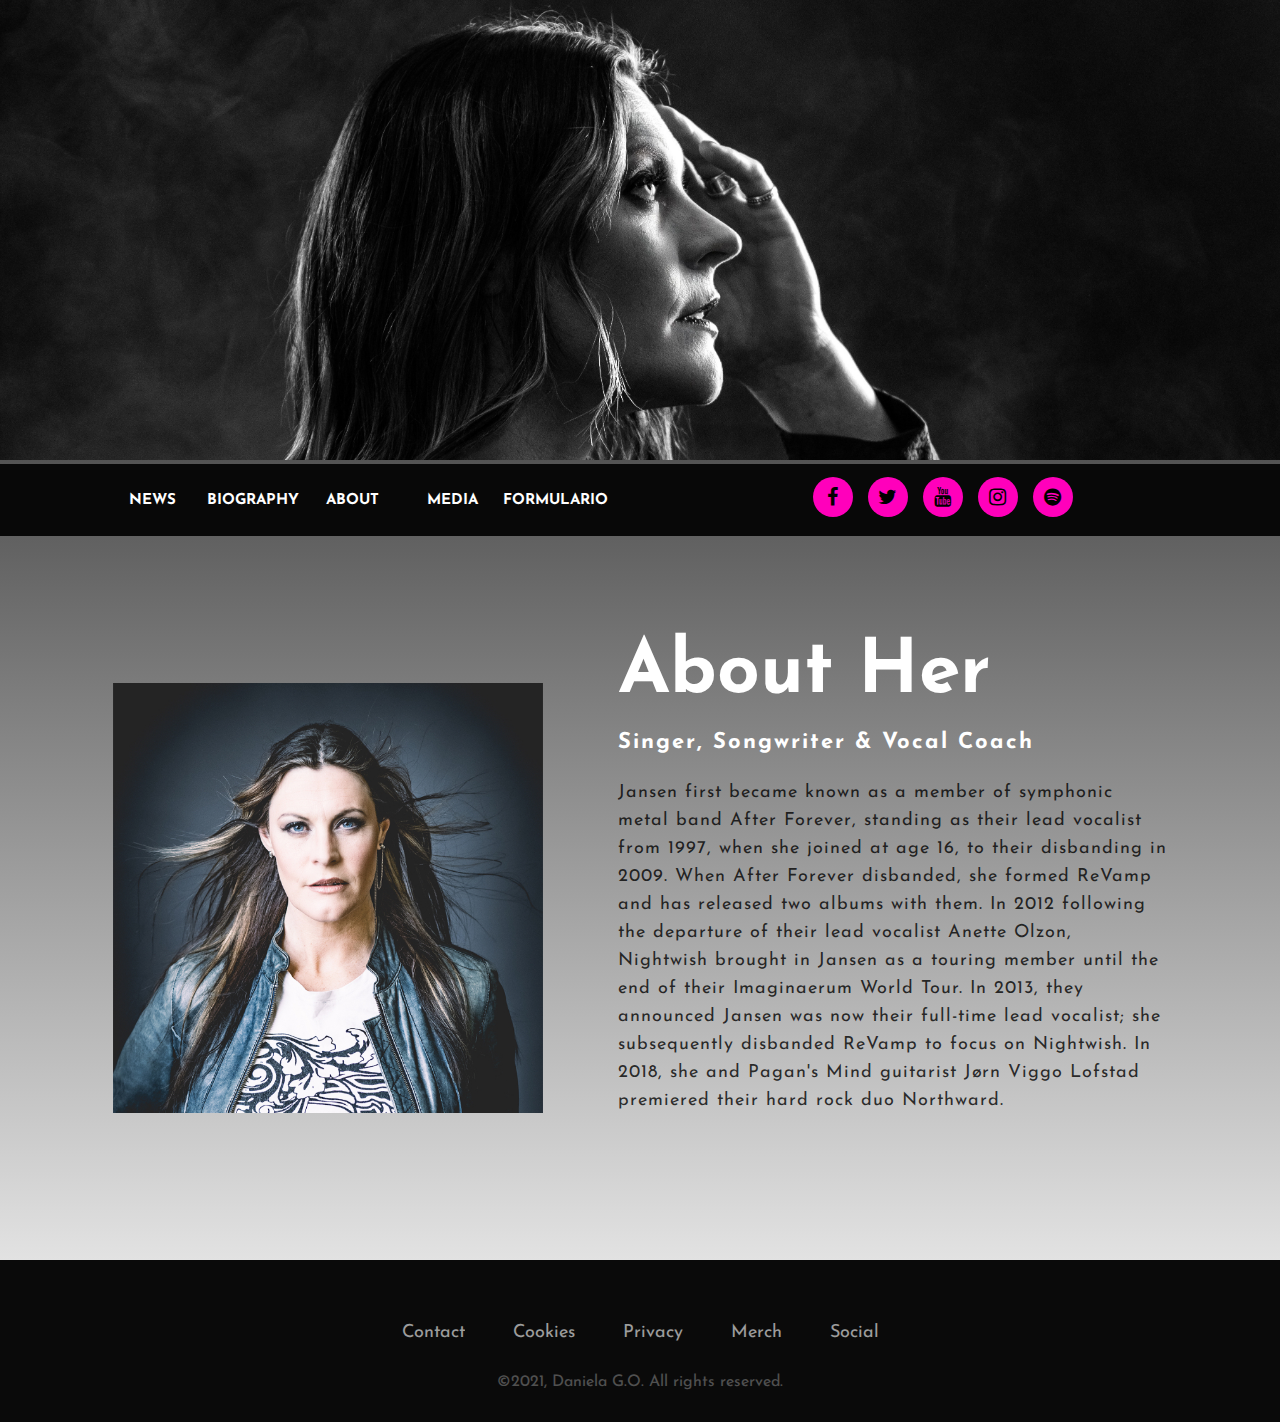
==== pages/about.html @ 0383f4f6 "title and meta added" ====
<!DOCTYPE html>
<html lang="en">
<head>
    <meta charset="UTF-8">
    <meta http-equiv="X-UA-Compatible" content="IE=edge">
    <meta name="viewport" content="width=device-width, initial-scale=1.0">
    <link rel="stylesheet" href="../css/estilos.css">
    <link rel="stylesheet" href="https://cdnjs.cloudflare.com/ajax/libs/font-awesome/4.7.0/css/font-awesome.min.css">
    <link href="https://fonts.googleapis.com/css2?family=Josefin+Sans:ital,wght@0,100;0,200;0,300;0,400;0,500;0,600;0,700;1,100;1,200;1,300;1,400;1,500;1,600;1,700&display=swap" rel="stylesheet">
    <title>About |Floor Jansen</title>
</head>
<body>


    

    <div id="logo-container"><a href="../index.html"><img src="../media/logo.jpg" alt="" /></a></div>

    
    <nav>

        

    </div>
 

    <nav class="menu">
        <a class="toggle-nav" href="#"></a>
        <ul>
            <li><a href="../pages/news.html">News</a></li>
            <li><a href="../pages/biography.html">Biography</a></li>
            <li><a href="../pages/about.html">About</a></li>
            <li><a href="../pages/media.html">Media</a></li>
            <li><a href="../pages/formulario.html">Formulario </a></li>
         
            <!--redes sociales-->
        </ul>
        <div class="social">
            <a href="https://facebook.com/floorjansen.singer"><i class="fa fa-facebook"></i></a>
            <a href="https://twitter.com/FloorJansen_"><i class="fa fa-twitter"></i></a>
            <a href="https://www.youtube.com/channel/UCxy4Ijz2QKXXJaREs-isxwA"><i class="fa fa-youtube"></i></a>
            <a href="https://instagram.com/floor_jansen_official"><i class="fa fa-instagram"></i></a>
            <a href="https://open.spotify.com/artist/2ZNTJ9Bu9QMJwBboMSpQgJ"><i class="fa fa-spotify"></i></a>
        </div>
     </nav>
    </nav>
                      
</nav>
        <!--termina redes sociales-->
        

       

        

       



            



       
</nav>
    


          
        

<section class="about">
    <div class="main">
        <img src="../media/f.jpg">
        <div class="about-text">
            <h2>About Her</h2>
            <h4>Singer, songwriter <span>& vocal coach</span></h4>
            <p>Jansen first became known as a member of symphonic metal band After Forever, standing as their lead vocalist from 1997, when she joined at age 16, to their disbanding in 2009. When After Forever disbanded, she formed ReVamp and has released two albums with them. In 2012 following the departure of their lead vocalist Anette Olzon, Nightwish brought in Jansen as a touring member until the end of their Imaginaerum World Tour. In 2013, they announced Jansen was now their full-time lead vocalist; she subsequently disbanded ReVamp to focus on Nightwish. In 2018, she and Pagan's Mind guitarist Jørn Viggo Lofstad premiered their hard rock duo Northward.</p>
            
        </div>
    </div>
</section>







            <!--PARTE DEL FOOTER -->

            <footer>
                <img src="Resources/Krey-Academy-Logo.png" alt="" class="logo">
                <div class="social-icons-container">
                    <a href="https://open.spotify.com/artist/2ZNTJ9Bu9QMJwBboMSpQgJ" class="social-icon"></a>
                    <a href="https://twitter.com/FloorJansen_" class="social-icon"></a>
                    <a href="https://instagram.com/floor_jansen_official" class="social-icon"></a>
                    <a href="https://facebook.com/floorjansen.singer" class="social-icon"></a>
                </div>
                <ul class="footer-menu-container">
                    <li class="menu-item">Contact</li>
                    <li class="menu-item">Cookies</li>
                    <li class="menu-item">Privacy</li>
                    <li class="menu-item">Merch</li>
                    <li class="menu-item">Social</li>
                </ul>
                <span class="copyright">&copy;2021, Daniela G.O. All rights reserved.</span>
            
            
            </footer>
            
            
                  <!--FIN DEL FOOTER -->
            

   
</body>
</html>
---- css/estilos.css ----
body {
  background-image: linear-gradient(black, grey, white);
}

* {
  margin: 0px;
  padding: 0px;
  box-sizing: border-box;
}

/* foto del header */
#logo-container img {
  width: 100%;
  height: auto;
}

/* foto del header */
/* parte del biography */
div.gallery {
  border: 1px solid #ccc;
}

div.gallery:hover {
  border: 1px solid #777;
}

div.gallery img {
  width: 100%;
  height: auto;
}

div.desc {
  padding: 15px;
  text-align: center;
  color: #fff;
}

* {
  box-sizing: border-box;
}

.responsive {
  padding: 0 6px;
  float: left;
  width: 24.99999%;
}

@media only screen and (max-width: 700px) {
  .responsive {
    width: 49.99999%;
    margin: 6px 0;
  }
}
@media only screen and (max-width: 500px) {
  .responsive {
    width: 100%;
  }
}
/*fin del biography*/
nav {
  display: flex;
  justify-content: space-around;
  align-items: center;
  min-height: 8vh;
  font-family: Arial, Helvetica, sans-serif;
}

/** menu **/
/** menu **/
.menu {
  width: 100%;
  background: rgb(8, 8, 8);
  overflow: auto;
}
.menu .menu ul {
  margin: 0;
  padding: 0;
  list-style: none;
  line-height: 70px;
}

.menu ul li {
  float: left;
}

.menu ul li a {
  text-decoration: none;
  width: 100px;
  display: block;
  text-align: center;
  font-size: 15px;
  text-transform: uppercase;
  font-weight: bold;
  color: #fff;
}

.menu ul li a:hover {
  color: #ff00bb;
}

.toggle-nav {
  color: #fff;
  text-decoration: none;
  display: none;
}

.social {
  float: right;
  margin-right: 100px;
  line-height: 70px;
}

.social a {
  max-width: 50px;
  text-align: center;
}

.social a i {
  font-size: 20px;
  background: #ff00bb;
  width: 40px;
  height: 40px;
  line-height: 40px;
  color: #000;
  border-radius: 50%;
  margin: 5px;
}

.social a i:hover {
  background: rgba(0, 0, 0, 0.9098039216);
  color: rgb(255, 255, 255);
}

@media (max-width: 1200px) {
  .toggle-nav {
    font-size: 40px;
    text-align: center;
    font-weight: bold;
    padding: 10px 0px 10px 0px;
  }
  .menu ul li a {
    width: 100%;
  }
  .menu ul li {
    float: none;
    width: 100%;
    display: none;
  }
  .social {
    width: 100%;
    text-align: center;
    border-top: 1px solid #fff;
    float: none;
  }
}
@media (min-width: 320px) {
  .menu ul li {
    display: block;
  }
}
/** FIN menu **/
/** FIN menu **/
/** DEL BIOGRAPHY SLIDE **/
.carousel-item {
  height: 80vh;
  min-height: 300px;
  background: no-repeat scroll center scroll;
  background-size: cover;
}

.item img {
  position: absolute;
  top: 0;
  left: 0;
  min-height: 100px;
}

/** DEL BIOGRAPHY SLIDE **/
/** news **/
/** news **/
/* footer*/ /* footer*/ /* footer*/ /* footer*/ /* footer*/ /* footer*/
footer {
  width: 100%;
  bottom: -2900px;
  left: 0;
  padding: 2rem 8%;
  background-color: #0a0a0a;
  display: flex;
  justify-content: center;
  align-items: center;
  flex-direction: column;
}

.social-icons-container, .footer-menu-container {
  display: flex;
  justify-content: center;
  align-items: center;
  flex-wrap: wrap;
  margin-bottom: 1rem;
}

.social-icon:hover {
  background-color: #1026ea;
  filter: invert(1);
}

.footer-menu-container {
  list-style-type: none;
  color: white;
  font-size: 18px;
}

.menu-item {
  margin: 1rem 1.5rem;
  cursor: pointer;
  opacity: 0.6;
}

.menu-item:hover {
  opacity: 1;
}

.copyright {
  color: #f2f2f2;
  opacity: 0.3;
  text-align: center;
}

/* footer*/ /* footer*/ /* footer*/ /* footer*/
@media screen and (min-width: 320px) {
  .footer,
.col-2,
.col-3,
form button {
    flex-wrap: wrap;
  }
  form input {
    flex-wrap: wrap;
  }
}
/* video pRA media */
.video-responsive {
  position: relative;
  padding-bottom: 56.25%; /* 16/9 ratio */
  padding-top: 30px; /* IE6 workaround*/
  height: 0;
}

.video-responsive iframe,
.video-responsive object,
.video-responsive embed {
  position: absolute;
  top: 50px;
  left: 0;
  width: 100%;
  height: 100%;
}

/** del news*/
* {
  padding: 0;
  margin: 0;
  font-family: "Josefin Sans", sans-serif;
  box-sizing: border-box;
}

/* del about */
.about {
  width: 100%;
  padding: 100px 0px;
}
.about img {
  height: auto;
  width: 430px;
}

.about-text {
  width: 550px;
}

.main {
  width: 1130px;
  max-width: 95%;
  margin: 0 auto;
  display: flex;
  align-items: center;
  justify-content: space-around;
}

.about-text h2 {
  color: white;
  font-size: 75px;
  text-transform: capitalize;
  margin-bottom: 20px;
}

.about-text h4 {
  color: white;
  letter-spacing: 2px;
  font-size: 22px;
  margin-bottom: 25px;
  text-transform: capitalize;
}

.about-text p {
  color: rgba(0, 0, 0, 0.8);
  letter-spacing: 1px;
  line-height: 28px;
  font-size: 18px;
  margin-bottom: 45px;
}

.title h2 {
  color: white;
  font-size: 75px;
  width: 1130px;
  margin: 30px auto;
  text-align: center;
}

/* termina del about */
@media only screen and (max-width: 700px) {
  .responsive {
    width: 49.99999%;
    margin: 6px 0;
  }
}
@media only screen and (max-width: 500px) {
  .responsive {
    width: 100%;
  }
}
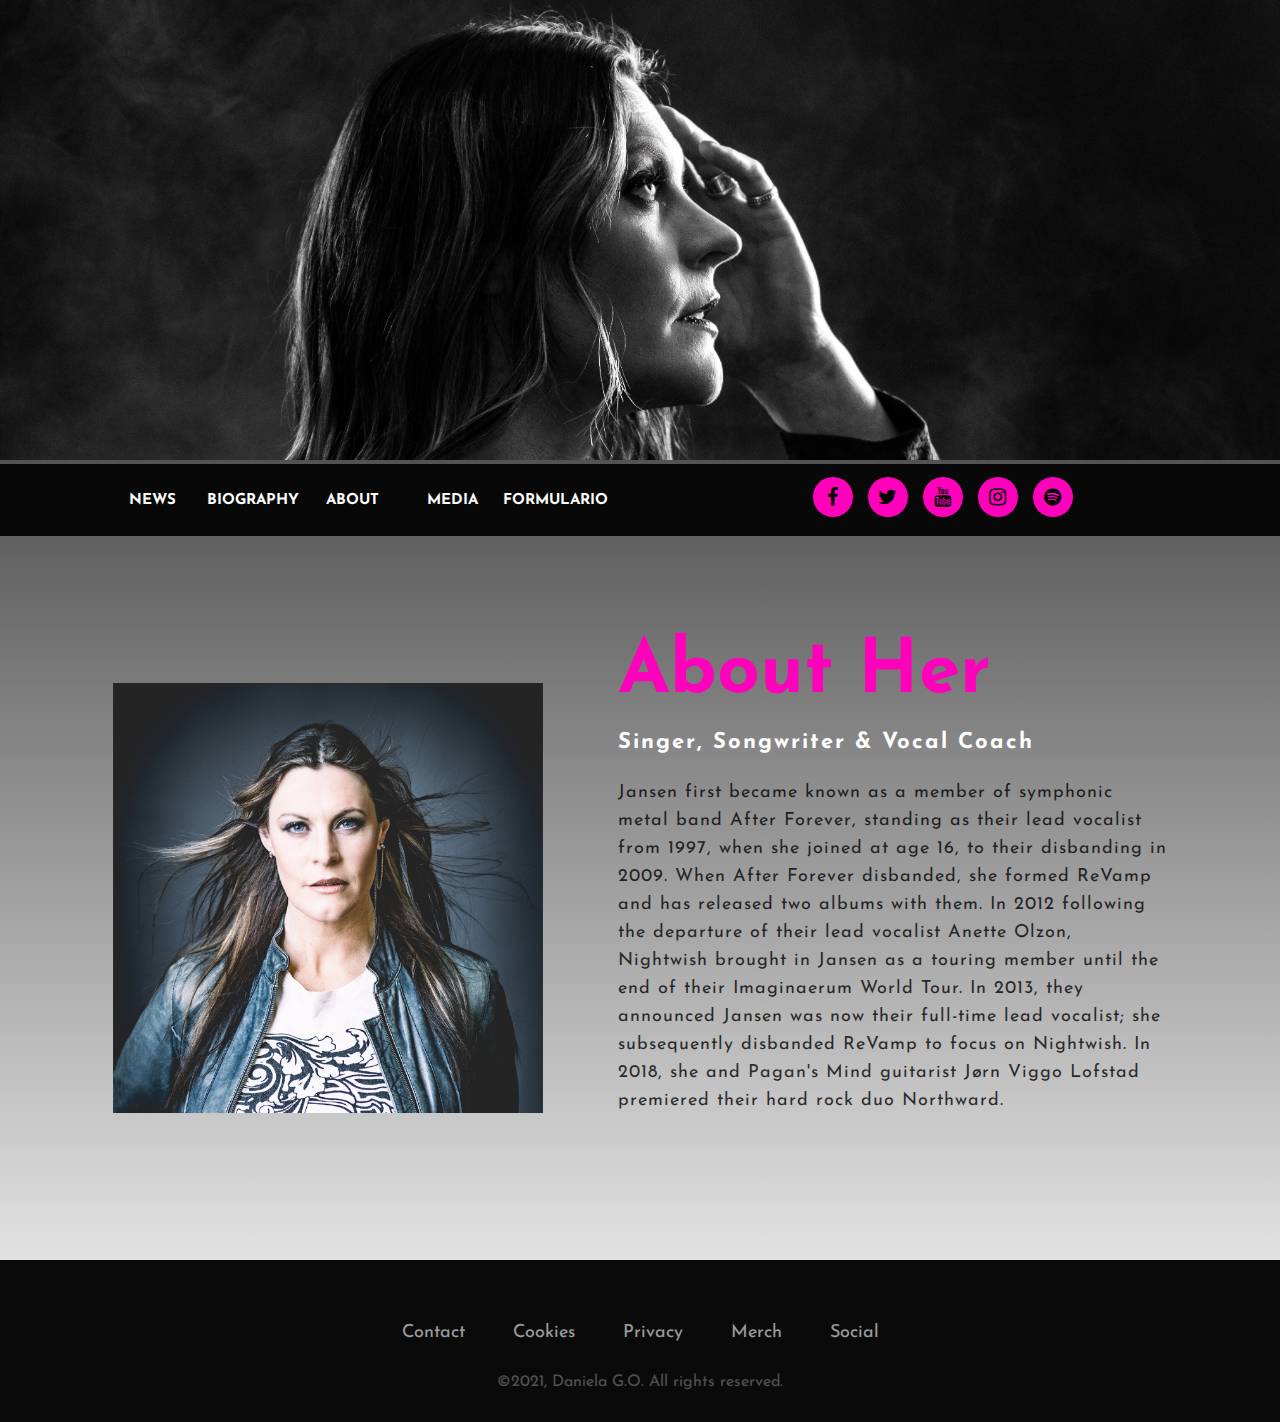
==== commit 37defa19: "algunas correcciones" ====
--- a/pages/about.html
+++ b/pages/about.html
@@ -7,6 +7,8 @@
     <link rel="stylesheet" href="../css/estilos.css">
     <link rel="stylesheet" href="https://cdnjs.cloudflare.com/ajax/libs/font-awesome/4.7.0/css/font-awesome.min.css">
     <link href="https://fonts.googleapis.com/css2?family=Josefin+Sans:ital,wght@0,100;0,200;0,300;0,400;0,500;0,600;0,700;1,100;1,200;1,300;1,400;1,500;1,600;1,700&display=swap" rel="stylesheet">
+    <link href="https://cdn.jsdelivr.net/npm/bootstrap@5.2.0-beta1/dist/css/bootstrap.min.css" rel="stylesheet" integrity="sha384-0evHe/X+R7YkIZDRvuzKMRqM+OrBnVFBL6DOitfPri4tjfHxaWutUpFmBp4vmVor" crossorigin="anonymous">
+
     <title>About |Floor Jansen</title>
 </head>
 <body>
@@ -50,24 +52,11 @@
         
 
        
-
-        
-
-       
-
-
-
-            
-
-
-
-       
 </nav>
     
 
 
-          
-        
+
 
 <section class="about">
     <div class="main">
@@ -85,8 +74,6 @@
 
 
 
-
-
             <!--PARTE DEL FOOTER -->
 
             <footer>
@@ -97,6 +84,9 @@
                     <a href="https://instagram.com/floor_jansen_official" class="social-icon"></a>
                     <a href="https://facebook.com/floorjansen.singer" class="social-icon"></a>
                 </div>
+
+
+                
                 <ul class="footer-menu-container">
                     <li class="menu-item">Contact</li>
                     <li class="menu-item">Cookies</li>
--- a/css/estilos.css
+++ b/css/estilos.css
@@ -159,7 +159,8 @@
   }
 }
 /** FIN menu **/
-/** FIN menu **/
+
+
 /** DEL BIOGRAPHY SLIDE **/
 .carousel-item {
   height: 80vh;
@@ -176,7 +177,8 @@
 }
 
 /** DEL BIOGRAPHY SLIDE **/
-/** news **/
+
+
 /** news **/
 /* footer*/ /* footer*/ /* footer*/ /* footer*/ /* footer*/ /* footer*/
 footer {
@@ -250,10 +252,10 @@
 .video-responsive object,
 .video-responsive embed {
   position: absolute;
-  top: 50px;
+  top: -90px;
   left: 0;
   width: 100%;
-  height: 100%;
+  height: 90%;
 }
 
 /** del news*/
@@ -262,6 +264,14 @@
   margin: 0;
   font-family: "Josefin Sans", sans-serif;
   box-sizing: border-box;
+}
+
+
+  @media only screen and (max-width: 1200px) {
+    ..about {
+      width: 100%;
+    
+  }
 }
 
 /* del about */
@@ -288,7 +298,7 @@
 }
 
 .about-text h2 {
-  color: white;
+  color: #ff00bb;
   font-size: 75px;
   text-transform: capitalize;
   margin-bottom: 20px;
@@ -329,4 +339,15 @@
   .responsive {
     width: 100%;
   }
-}+}
+
+button{
+  color:white;
+  background-color: #ff00bb;
+}
+
+
+
+
+
+
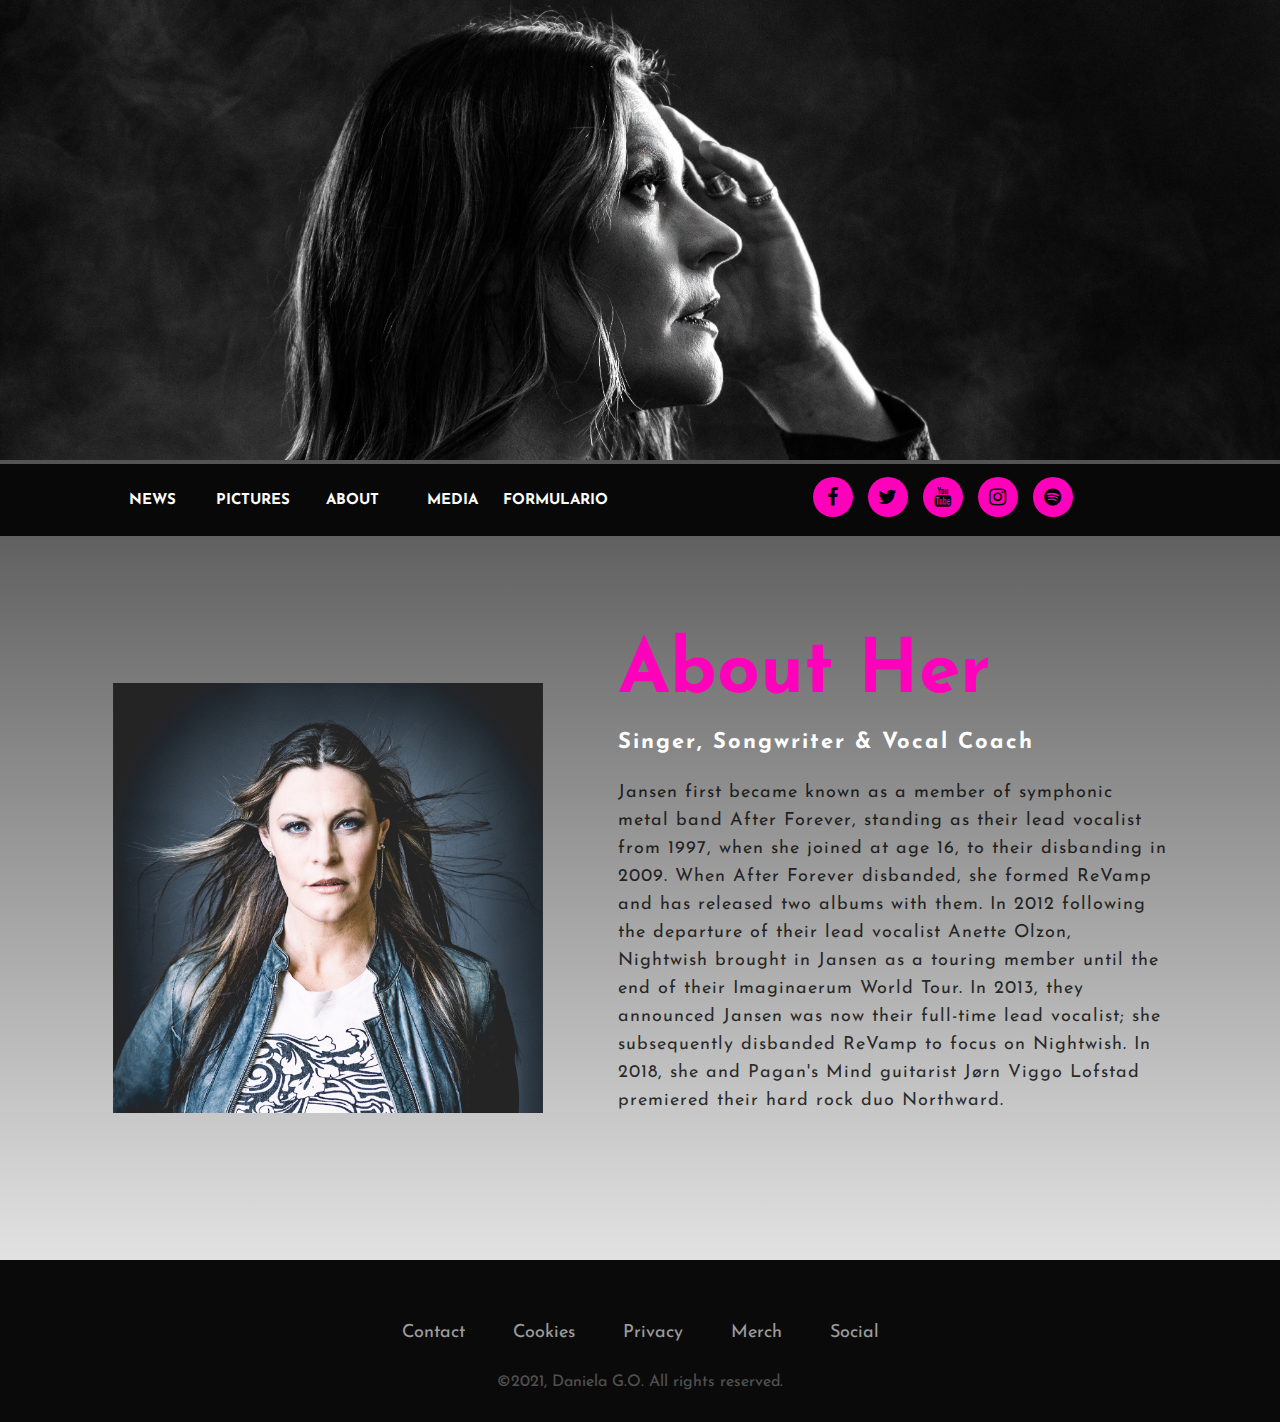
==== commit 1446305a: "update" ====
--- a/pages/about.html
+++ b/pages/about.html
@@ -30,7 +30,7 @@
         <a class="toggle-nav" href="#"></a>
         <ul>
             <li><a href="../pages/news.html">News</a></li>
-            <li><a href="../pages/biography.html">Biography</a></li>
+            <li><a href="../pages/pics.html">Pictures</a></li>
             <li><a href="../pages/about.html">About</a></li>
             <li><a href="../pages/media.html">Media</a></li>
             <li><a href="../pages/formulario.html">Formulario </a></li>
@@ -86,7 +86,7 @@
                 </div>
 
 
-                
+
                 <ul class="footer-menu-container">
                     <li class="menu-item">Contact</li>
                     <li class="menu-item">Cookies</li>
--- a/css/estilos.css
+++ b/css/estilos.css
@@ -163,10 +163,11 @@
 
 /** DEL BIOGRAPHY SLIDE **/
 .carousel-item {
-  height: 80vh;
-  min-height: 300px;
+  min-height: 400px;
   background: no-repeat scroll center scroll;
   background-size: cover;
+  width: 300px;
+height: 350px;
 }
 
 .item img {
@@ -175,6 +176,7 @@
   left: 0;
   min-height: 100px;
 }
+
 
 /** DEL BIOGRAPHY SLIDE **/
 
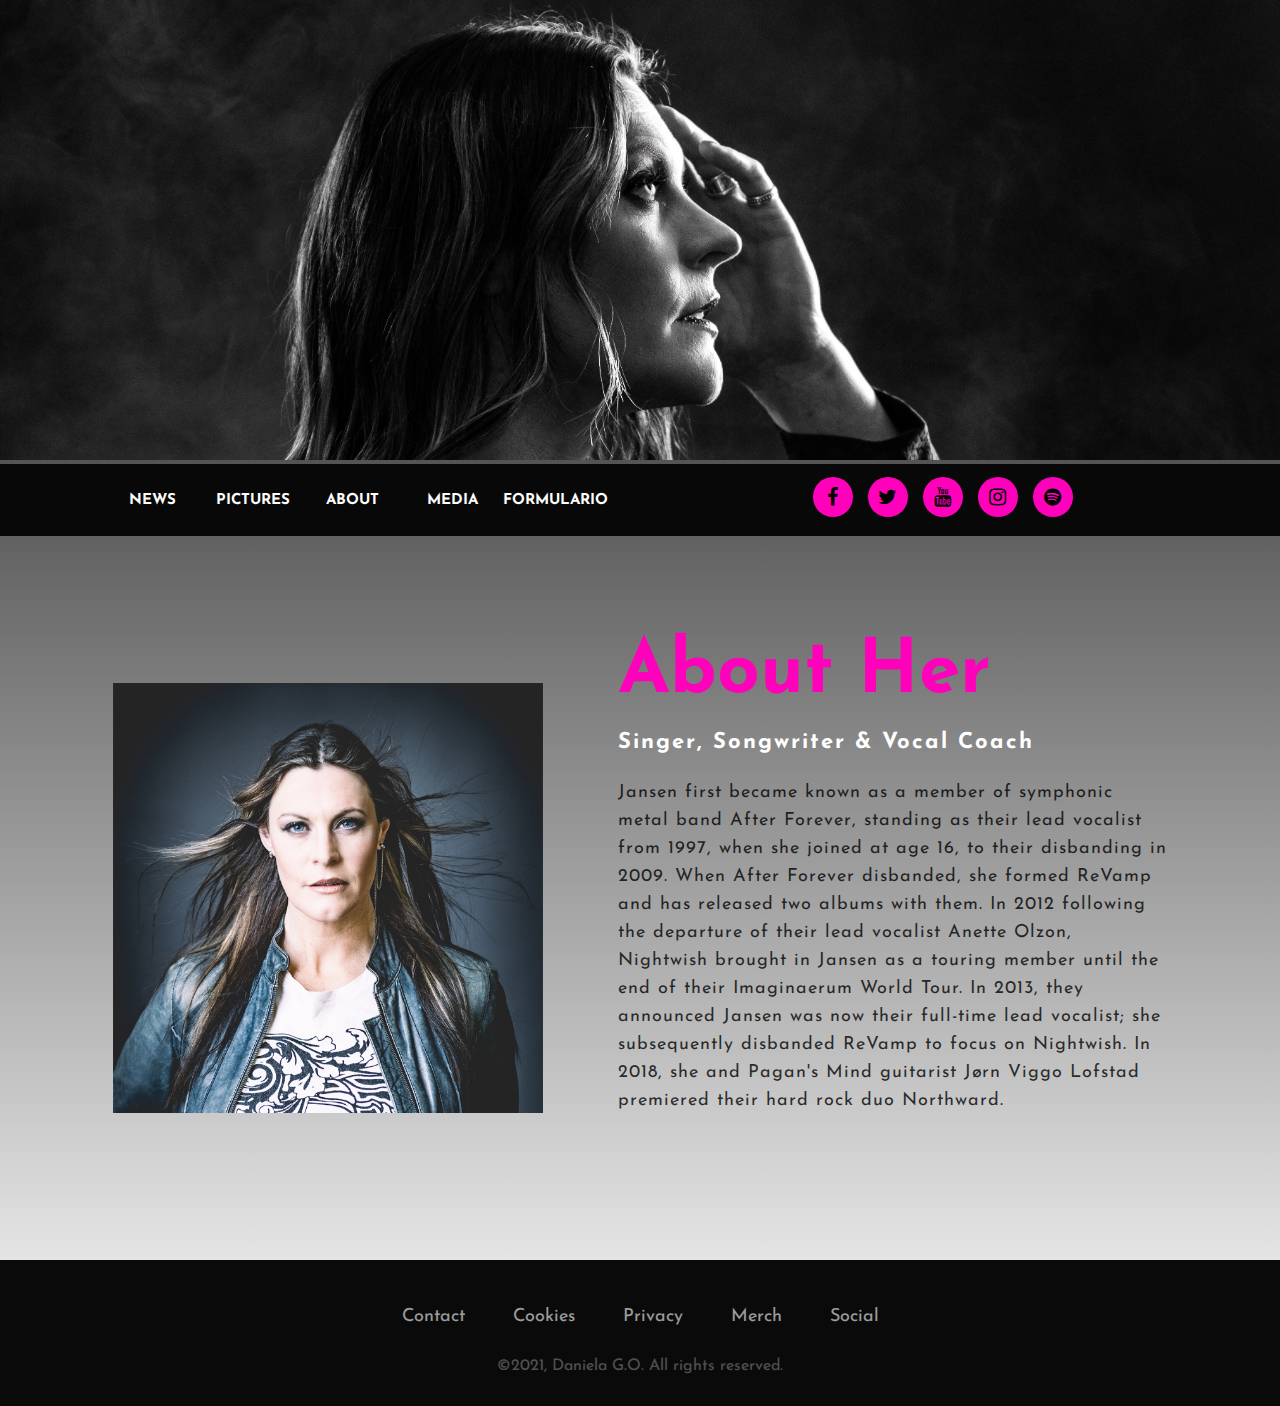
==== commit 1beaefee: "actualize" ====
--- a/pages/about.html
+++ b/pages/about.html
@@ -77,13 +77,7 @@
             <!--PARTE DEL FOOTER -->
 
             <footer>
-                <img src="Resources/Krey-Academy-Logo.png" alt="" class="logo">
-                <div class="social-icons-container">
-                    <a href="https://open.spotify.com/artist/2ZNTJ9Bu9QMJwBboMSpQgJ" class="social-icon"></a>
-                    <a href="https://twitter.com/FloorJansen_" class="social-icon"></a>
-                    <a href="https://instagram.com/floor_jansen_official" class="social-icon"></a>
-                    <a href="https://facebook.com/floorjansen.singer" class="social-icon"></a>
-                </div>
+                
 
 
 
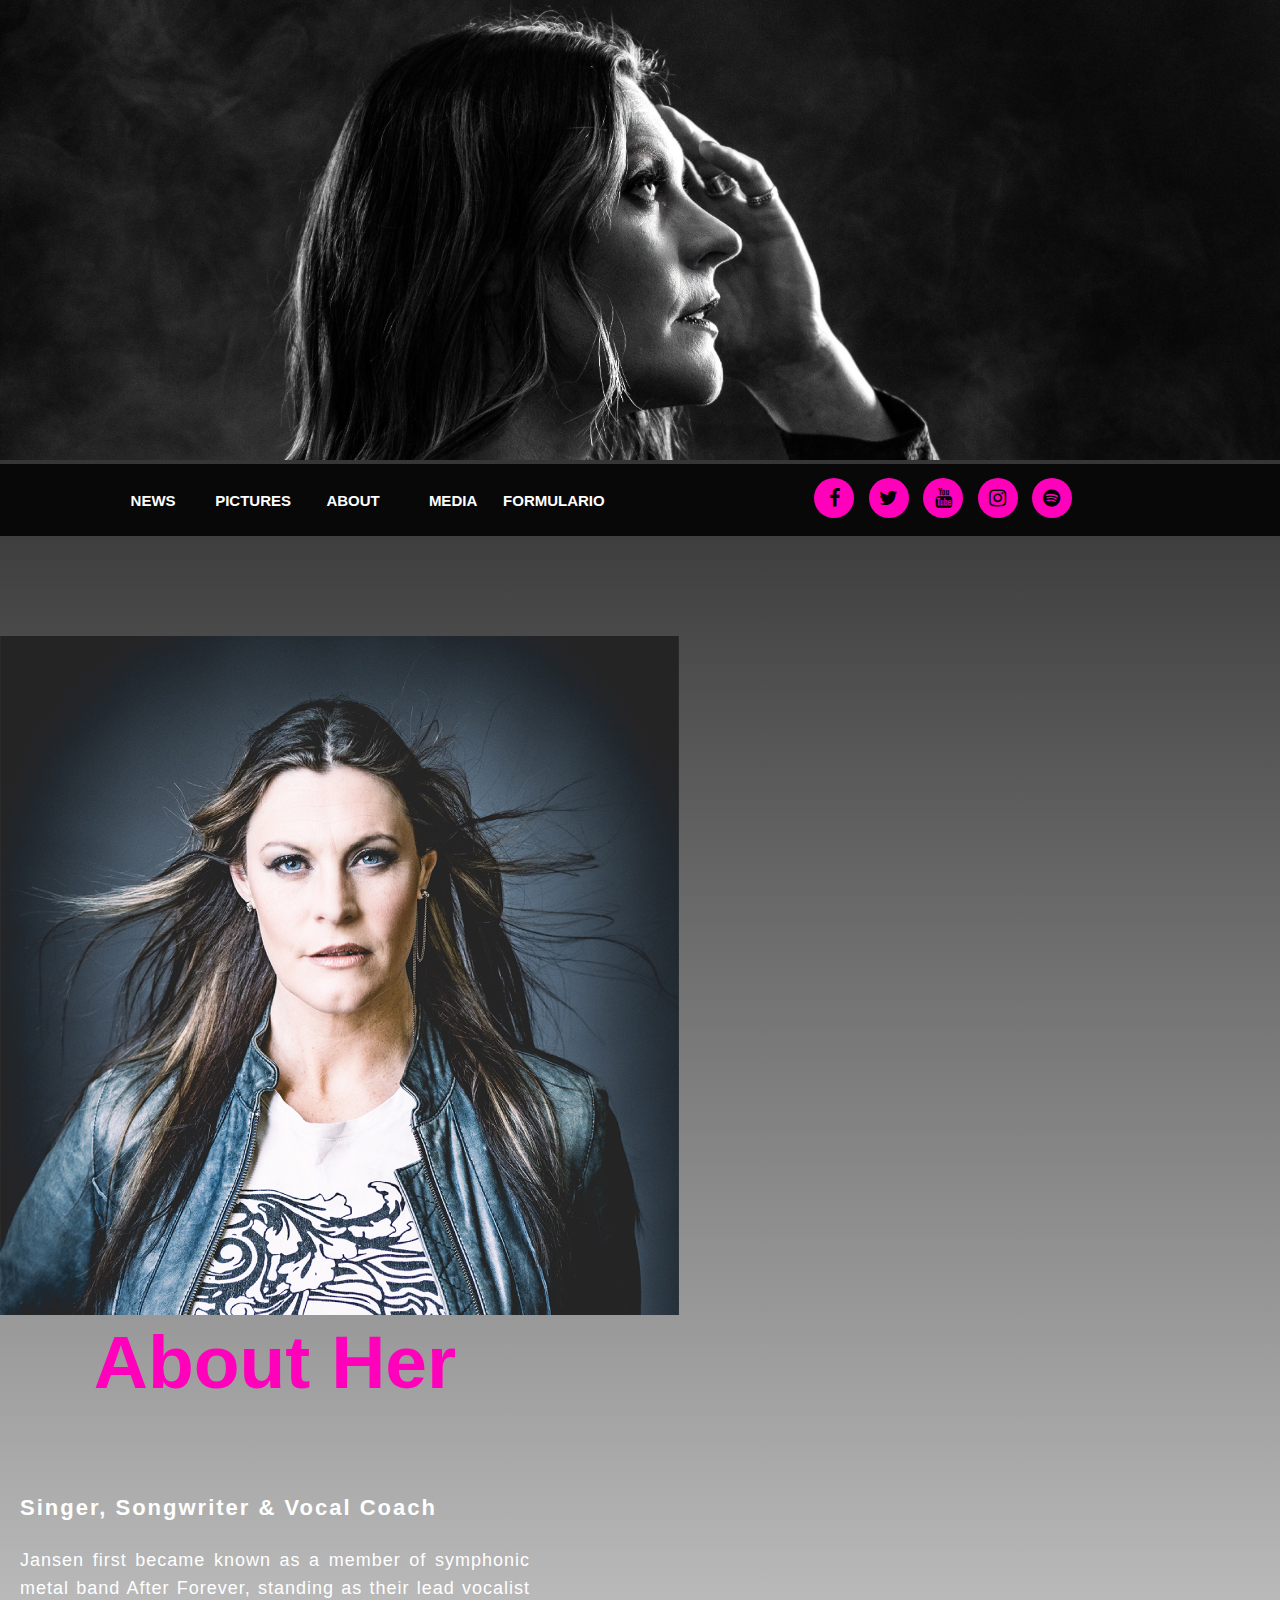
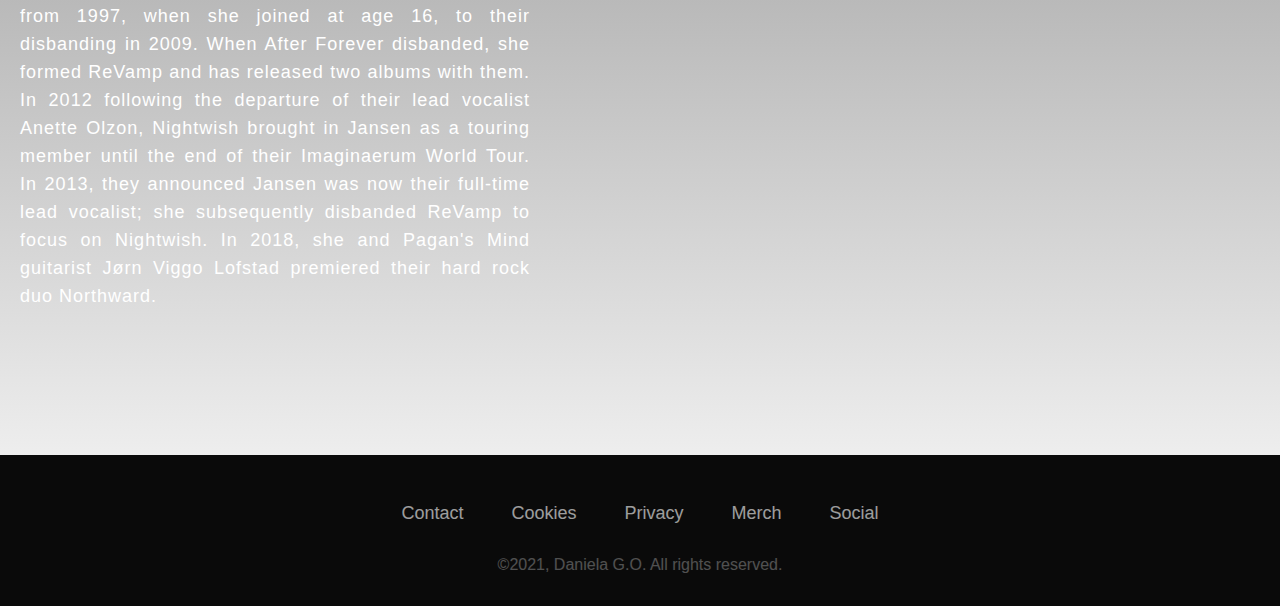
==== commit e8dc99db: "update" ====
--- a/pages/about.html
+++ b/pages/about.html
@@ -6,7 +6,6 @@
     <meta name="viewport" content="width=device-width, initial-scale=1.0">
     <link rel="stylesheet" href="../css/estilos.css">
     <link rel="stylesheet" href="https://cdnjs.cloudflare.com/ajax/libs/font-awesome/4.7.0/css/font-awesome.min.css">
-    <link href="https://fonts.googleapis.com/css2?family=Josefin+Sans:ital,wght@0,100;0,200;0,300;0,400;0,500;0,600;0,700;1,100;1,200;1,300;1,400;1,500;1,600;1,700&display=swap" rel="stylesheet">
     <link href="https://cdn.jsdelivr.net/npm/bootstrap@5.2.0-beta1/dist/css/bootstrap.min.css" rel="stylesheet" integrity="sha384-0evHe/X+R7YkIZDRvuzKMRqM+OrBnVFBL6DOitfPri4tjfHxaWutUpFmBp4vmVor" crossorigin="anonymous">
 
     <title>About |Floor Jansen</title>
@@ -53,15 +52,27 @@
 
        
 </nav>
-    
+   <!--<section class="about">
+    <div class="container-fluid">
+        <img src="../media/f.jpg">
+        <div class="about-text col-md-6">
+            <h2>About Her</h2>
+            <h4>Singer, songwriter <span>& vocal coach</span></h4>
+            <p>Jansen first became known as a member of symphonic metal band After Forever, standing as their lead vocalist from 1997, when she joined at age 16, to their disbanding in 2009. When After Forever disbanded, she formed ReVamp and has released two albums with them. In 2012 following the departure of their lead vocalist Anette Olzon, Nightwish brought in Jansen as a touring member until the end of their Imaginaerum World Tour. In 2013, they announced Jansen was now their full-time lead vocalist; she subsequently disbanded ReVamp to focus on Nightwish. In 2018, she and Pagan's Mind guitarist Jørn Viggo Lofstad premiered their hard rock duo Northward.</p>
+            
+        </div>
+    </div>
+</section>--> 
 
 
 
 
-<section class="about">
-    <div class="main">
-        <img src="../media/f.jpg">
-        <div class="about-text">
+<section class="container-fluid">
+    <div class="row">
+        <div class="col-md-6">
+        <img class="image-fluid" src="../media/f.jpg">
+    </div>
+        <div class="about-text col-md-6">
             <h2>About Her</h2>
             <h4>Singer, songwriter <span>& vocal coach</span></h4>
             <p>Jansen first became known as a member of symphonic metal band After Forever, standing as their lead vocalist from 1997, when she joined at age 16, to their disbanding in 2009. When After Forever disbanded, she formed ReVamp and has released two albums with them. In 2012 following the departure of their lead vocalist Anette Olzon, Nightwish brought in Jansen as a touring member until the end of their Imaginaerum World Tour. In 2013, they announced Jansen was now their full-time lead vocalist; she subsequently disbanded ReVamp to focus on Nightwish. In 2018, she and Pagan's Mind guitarist Jørn Viggo Lofstad premiered their hard rock duo Northward.</p>
--- a/css/estilos.css
+++ b/css/estilos.css
@@ -14,7 +14,7 @@
   height: auto;
 }
 
-/* foto del header */
+
 /* parte del biography */
 div.gallery {
   border: 1px solid #ccc;
@@ -66,17 +66,17 @@
 }
 
 /** menu **/
-/** menu **/
 .menu {
   width: 100%;
   background: rgb(8, 8, 8);
   overflow: auto;
+
 }
 .menu .menu ul {
   margin: 0;
   padding: 0;
   list-style: none;
-  line-height: 70px;
+  line-height: 100px;
 }
 
 .menu ul li {
@@ -231,6 +231,7 @@
 }
 
 /* footer*/ /* footer*/ /* footer*/ /* footer*/
+
 @media screen and (min-width: 320px) {
   .footer,
 .col-2,
@@ -242,6 +243,7 @@
     flex-wrap: wrap;
   }
 }
+
 /* video pRA media */
 .video-responsive {
   position: relative;
@@ -268,42 +270,47 @@
   box-sizing: border-box;
 }
 
+.button {
+  background-color:#ff00bb;
+  border: none;
+  color: white;
+  padding: 15px 32px;
+  text-align: center;
+  text-decoration: none;
+  display: inline-block;
+  font-size: 16px;
+}
+/** del news*/
 
   @media only screen and (max-width: 1200px) {
-    ..about {
+    .about {
       width: 100%;
     
   }
 }
 
 /* del about */
-.about {
+.container-fluid{
   width: 100%;
   padding: 100px 0px;
-}
-.about img {
+  display: flex;
+ 
+}
+.image-fluid {
   height: auto;
-  width: 430px;
+  width: 100%;
 }
 
 .about-text {
   width: 550px;
-}
-
-.main {
-  width: 1130px;
-  max-width: 95%;
-  margin: 0 auto;
-  display: flex;
-  align-items: center;
-  justify-content: space-around;
 }
 
 .about-text h2 {
   color: #ff00bb;
   font-size: 75px;
   text-transform: capitalize;
-  margin-bottom: 20px;
+  margin-bottom: 90px;
+  text-align: center;
 }
 
 .about-text h4 {
@@ -312,14 +319,19 @@
   font-size: 22px;
   margin-bottom: 25px;
   text-transform: capitalize;
+  padding-left: 20px;
+
 }
 
 .about-text p {
-  color: rgba(0, 0, 0, 0.8);
+  color:white;
   letter-spacing: 1px;
   line-height: 28px;
   font-size: 18px;
   margin-bottom: 45px;
+  padding-right: 20px;
+  padding-left: 20px;
+  text-align: justify;
 }
 
 .title h2 {
@@ -331,6 +343,7 @@
 }
 
 /* termina del about */
+
 @media only screen and (max-width: 700px) {
   .responsive {
     width: 49.99999%;
@@ -343,13 +356,75 @@
   }
 }
 
-button{
-  color:white;
-  background-color: #ff00bb;
-}
-
-
-
-
-
-
+
+/* formulario  responsive */
+
+
+* {
+  box-sizing: border-box;
+}
+
+input[type=text], select, textarea {
+  width: 100%;
+  padding: 12px;
+  border: 1px solid #ccc;
+  border-radius: 4px;
+  resize: vertical;
+
+}
+
+label {
+  padding: 12px 12px 12px 0;
+  display: inline-block;
+}
+
+input[type=submit] {
+  background-color:#ff00bb
+  color: white;
+  padding: 12px 20px;
+  border: none;
+  border-radius: 4px;
+  cursor: pointer;
+  float: right;
+}
+
+input[type=submit]:hover {
+  background-color:#ff00bb;
+}
+
+.container {
+  border-radius: 5px;
+  background-color: #f2f2f2;
+  padding: 20px;
+  padding-top: 50px;
+}
+
+.col-25 {
+  float: left;
+  width: 25%;
+  margin-top: 6px;
+}
+
+.col-75 {
+  float: left;
+  width: 75%;
+  margin-top: 6px;
+}
+
+/* Clear floats after the columns */
+.row:after {
+  content: "";
+  display: table;
+  clear: both;
+}
+
+/* Responsive layout */
+@media screen and (max-width: 1200px) {
+  .col-25, .col-75, input[type=submit] {
+    width: 100%;
+    margin-top: 0;
+  }
+}
+
+
+
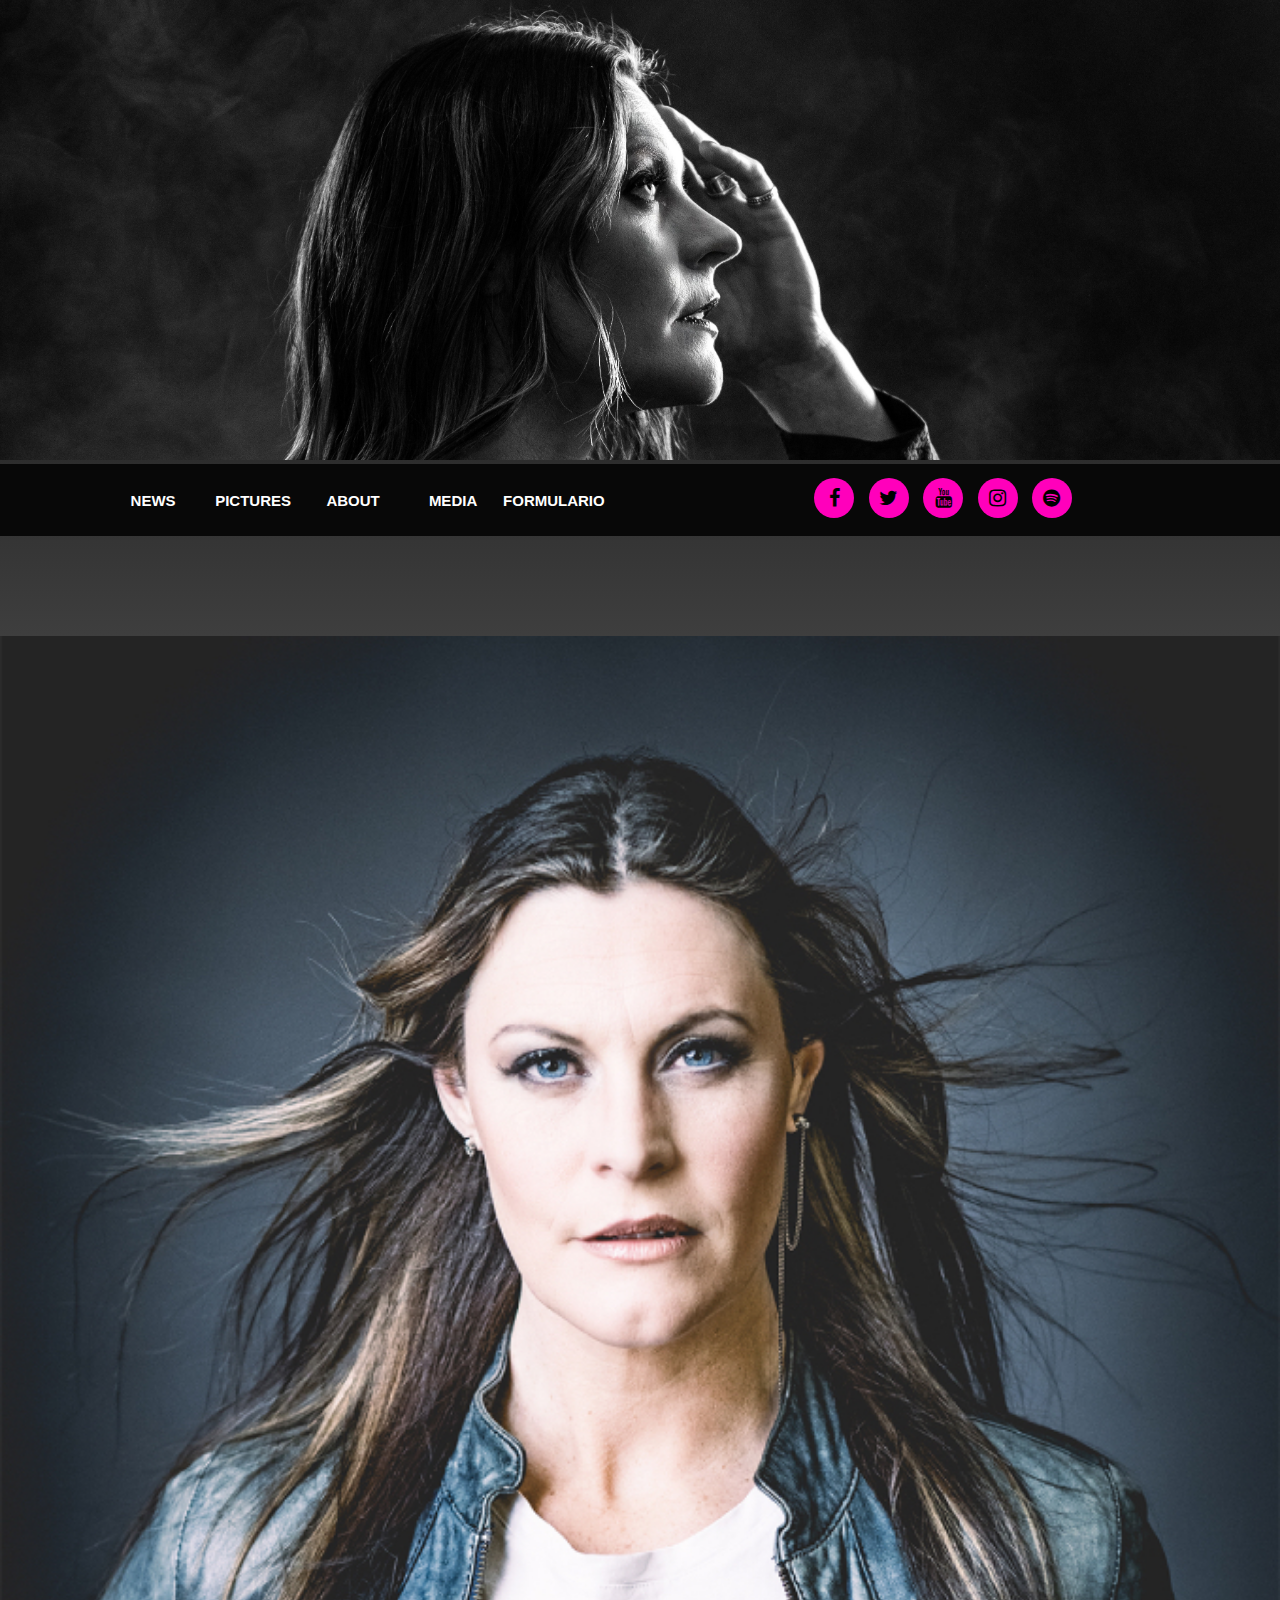
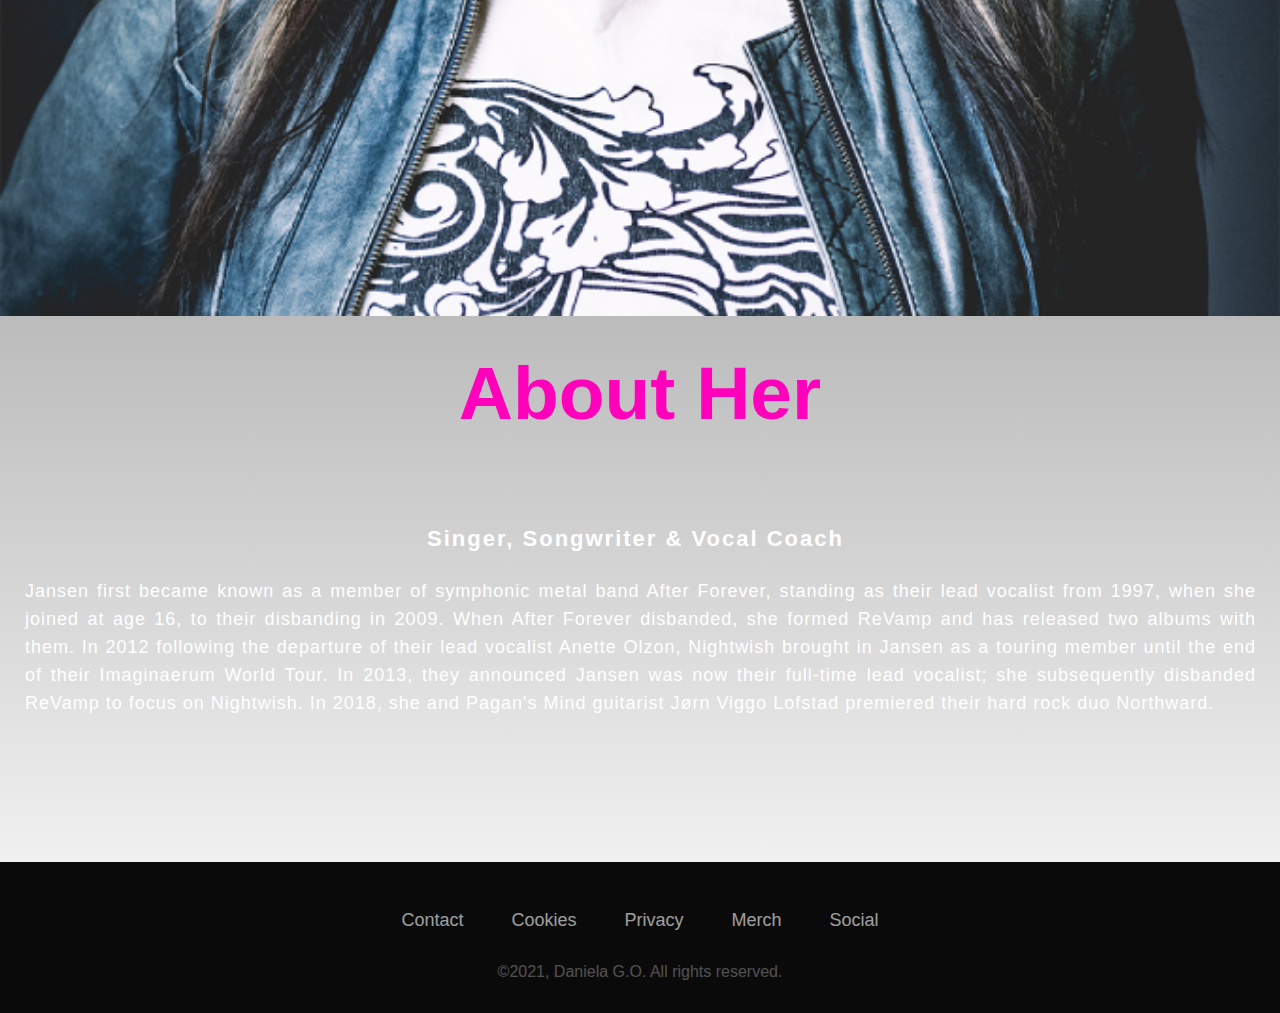
==== commit 05083bad: "added efect to pics" ====
--- a/pages/about.html
+++ b/pages/about.html
@@ -70,7 +70,7 @@
 <section class="container-fluid">
     <div class="row">
         <div class="col-md-6">
-        <img class="image-fluid" src="../media/f.jpg">
+        <img class="pic" src="../media/f.jpg">
     </div>
         <div class="about-text col-md-6">
             <h2>About Her</h2>
--- a/css/estilos.css
+++ b/css/estilos.css
@@ -15,9 +15,16 @@
 }
 
 
-/* parte del biography */
+/* parte del pics */
+
+.responsive:hover .gallery{    /* efecto en las imagenes */
+
+  transform:  scale(1.8);
+  z-index: 2;
+}
+
 div.gallery {
-  border: 1px solid #ccc;
+  border: 1px solid rgb(204, 204, 204)
 }
 
 div.gallery:hover {
@@ -56,7 +63,7 @@
     width: 100%;
   }
 }
-/*fin del biography*/
+/*fin del pics*/
 nav {
   display: flex;
   justify-content: space-around;
@@ -244,24 +251,6 @@
   }
 }
 
-/* video pRA media */
-.video-responsive {
-  position: relative;
-  padding-bottom: 56.25%; /* 16/9 ratio */
-  padding-top: 30px; /* IE6 workaround*/
-  height: 0;
-}
-
-.video-responsive iframe,
-.video-responsive object,
-.video-responsive embed {
-  position: absolute;
-  top: -90px;
-  left: 0;
-  width: 100%;
-  height: 90%;
-}
-
 /** del news*/
 * {
   padding: 0;
@@ -270,17 +259,28 @@
   box-sizing: border-box;
 }
 
-.button {
+
+.btn-btn-primary-btn-sm
+ {
   background-color:#ff00bb;
-  border: none;
-  color: white;
-  padding: 15px 32px;
-  text-align: center;
-  text-decoration: none;
-  display: inline-block;
-  font-size: 16px;
-}
-/** del news*/
+  border-color: #ff00bb;
+  color: white;
+  padding: 4px;
+  text-align: center;
+  font-size: 14px;
+  border-radius: 7px;
+  border-bottom: #ff00bb;
+}
+
+
+.about-text{
+  color: white;
+  font-size: 20px;
+  margin: 30px auto;
+  text-align: center;
+}
+
+/** FIN del news*/
 
   @media only screen and (max-width: 1200px) {
     .about {
@@ -296,13 +296,18 @@
   display: flex;
  
 }
-.image-fluid {
+
+.pic {
+  width: 100%;
   height: auto;
-  width: 100%;
-}
-
-.about-text {
-  width: 550px;
+}
+
+
+
+@media screen and (min-width: 320px) {
+  .about-text h4  {
+    font-size: 30px;
+ }
 }
 
 .about-text h2 {
@@ -319,7 +324,10 @@
   font-size: 22px;
   margin-bottom: 25px;
   text-transform: capitalize;
-  padding-left: 20px;
+  padding-left: 15px;
+  padding-right: 24px;
+  text-align: center;
+
 
 }
 
@@ -329,8 +337,8 @@
   line-height: 28px;
   font-size: 18px;
   margin-bottom: 45px;
-  padding-right: 20px;
-  padding-left: 20px;
+  padding-right: 24px;
+  padding-left: 25px;
   text-align: justify;
 }
 
@@ -426,5 +434,23 @@
   }
 }
 
-
-
+/* media */
+
+.iframe-container{
+  position: relative;
+  width: 100%;
+  padding-bottom: 56.25%; 
+  height: 0;
+}
+.iframe-container iframe{
+  position: absolute;
+  top:0;
+  left: 0;
+  width: 100%;
+  height: 100%;
+}
+
+
+
+
+}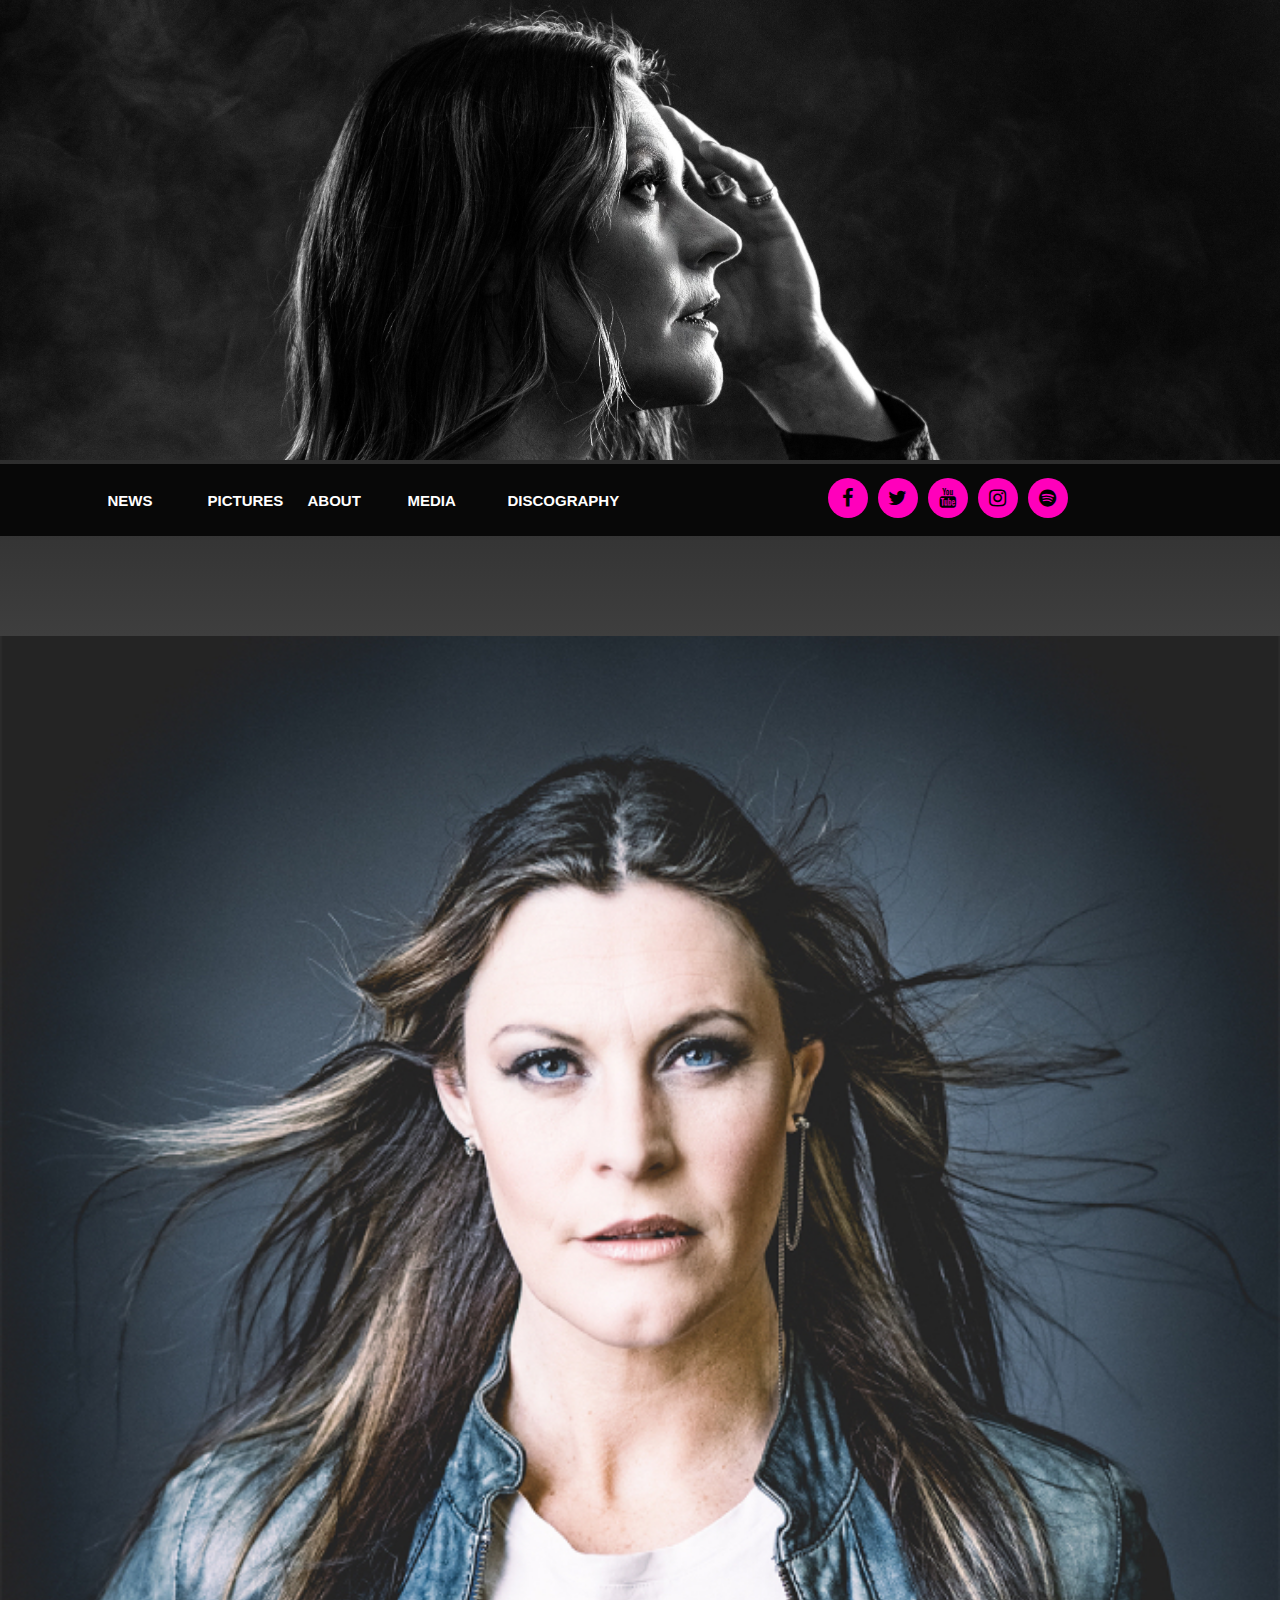
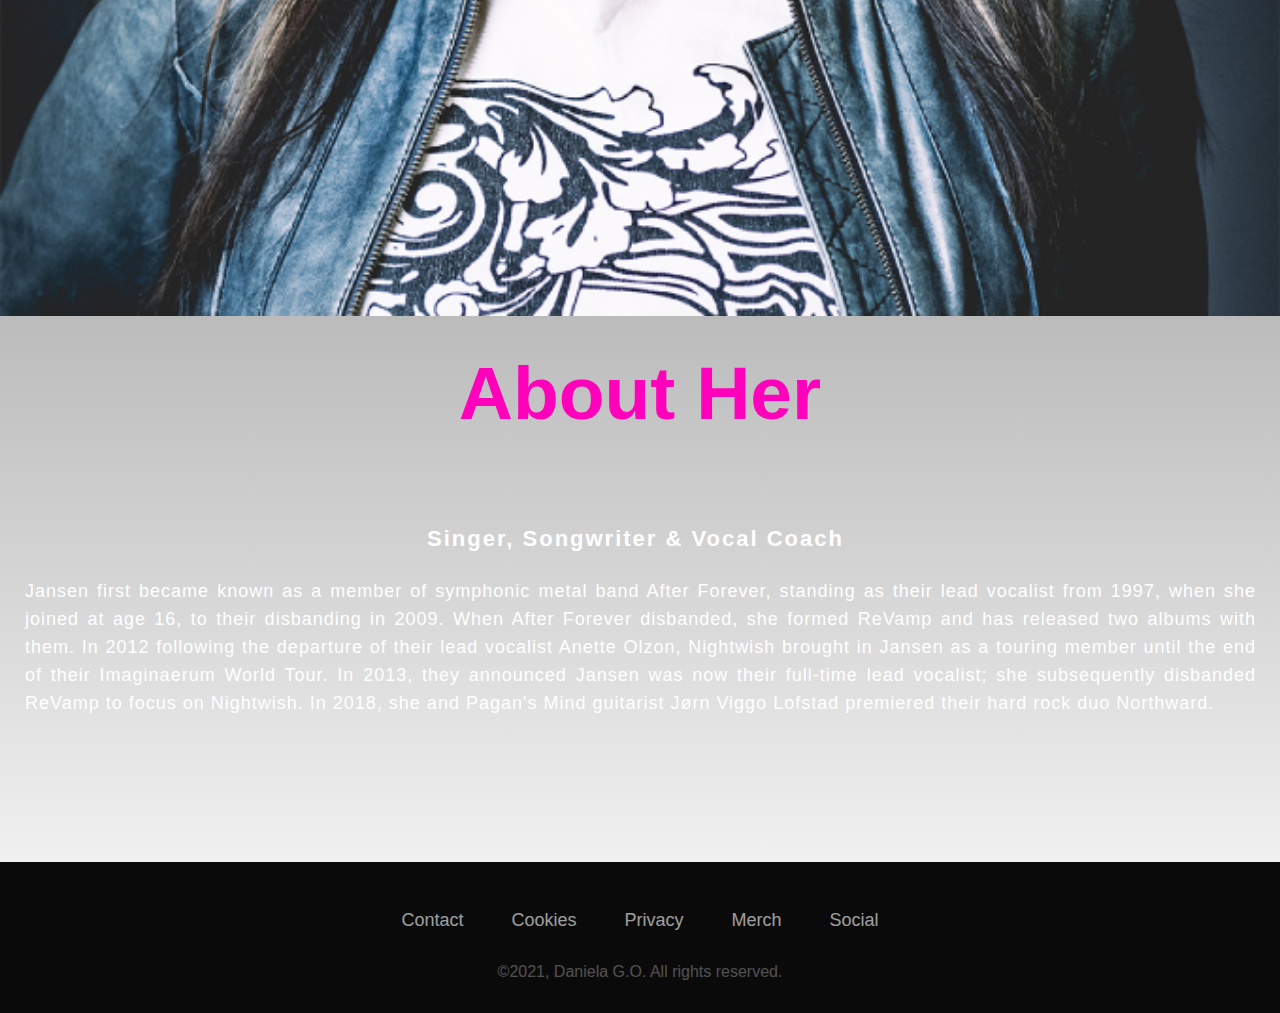
==== commit b8024344: "new link" ====
--- a/pages/about.html
+++ b/pages/about.html
@@ -32,7 +32,7 @@
             <li><a href="../pages/pics.html">Pictures</a></li>
             <li><a href="../pages/about.html">About</a></li>
             <li><a href="../pages/media.html">Media</a></li>
-            <li><a href="../pages/formulario.html">Formulario </a></li>
+            <li><a href="../pages/discography.html">Discography</a></li>
          
             <!--redes sociales-->
         </ul>
--- a/css/estilos.css
+++ b/css/estilos.css
@@ -19,7 +19,7 @@
 
 .responsive:hover .gallery{    /* efecto en las imagenes */
 
-  transform:  scale(1.8);
+  transform:  scale(2.0);
   z-index: 2;
 }
 
@@ -64,6 +64,8 @@
   }
 }
 /*fin del pics*/
+
+/** menu **/
 nav {
   display: flex;
   justify-content: space-around;
@@ -72,7 +74,7 @@
   font-family: Arial, Helvetica, sans-serif;
 }
 
-/** menu **/
+
 .menu {
   width: 100%;
   background: rgb(8, 8, 8);
@@ -98,7 +100,8 @@
   font-size: 15px;
   text-transform: uppercase;
   font-weight: bold;
-  color: #fff;
+  color: rgb(255, 255, 255);
+  display: flex;
 }
 
 .menu ul li a:hover {
@@ -106,7 +109,7 @@
 }
 
 .toggle-nav {
-  color: #fff;
+  color: rgb(255, 255, 255);
   text-decoration: none;
   display: none;
 }
@@ -115,6 +118,7 @@
   float: right;
   margin-right: 100px;
   line-height: 70px;
+  display: flex;
 }
 
 .social a {
@@ -156,7 +160,6 @@
   .social {
     width: 100%;
     text-align: center;
-    border-top: 1px solid #fff;
     float: none;
   }
 }
